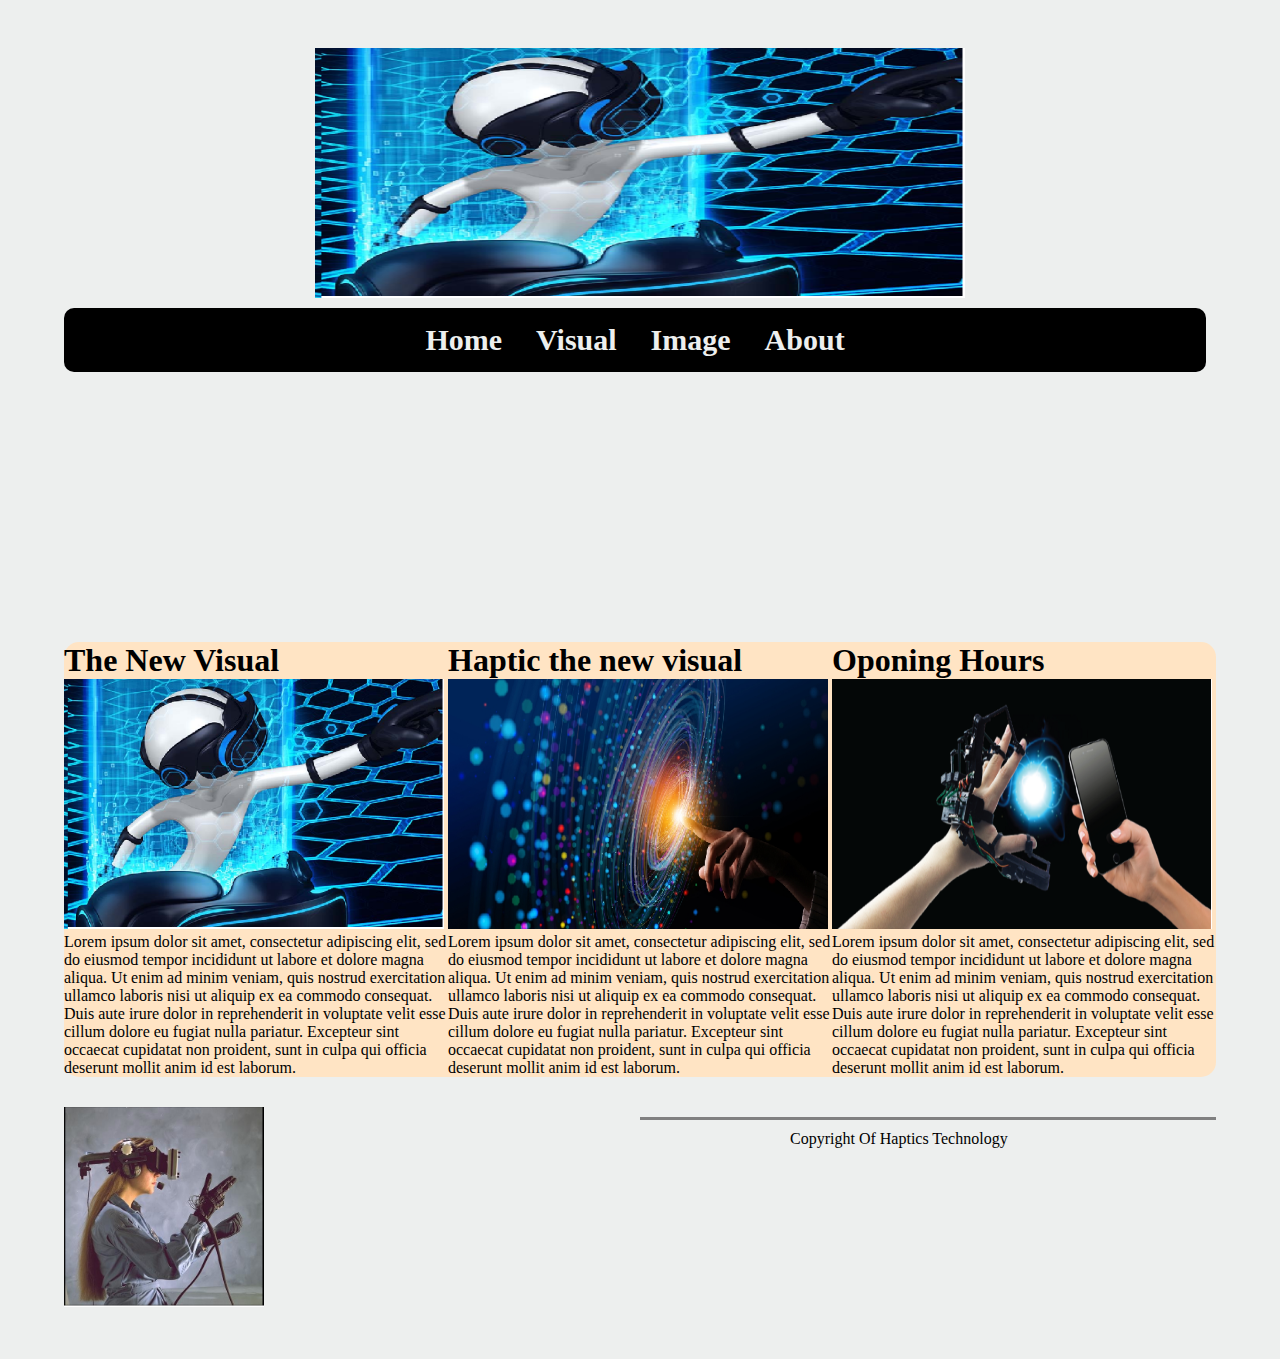
==== index.html @ 3b162fe4 "updated files" ====
<!DOCTYPE html>
<html lang="en">
<head>
    <meta charset="UTF-8">
    <meta http-equiv="X-UA-Compatible" content="IE=edge">
    <meta name="viewport" content="width=device-width, initial-scale=1.0">
    <title>The Haptics Technology</title>
    <link rel="stylesheet" href="style.css">
    <link  rel="preconnect" href="https://fonts-googleapis.com">
    <link rel="preconect" href="https://fonts-gstatic.com">
 
</head>
<body>
<header>
<img src="icon3.png" alt="image" width="650px" height="250px">
</header> 
<nav>
    <ul>
    <li><a href="#">Home</a></li>
    <li><a href="#">Visual</a></li>
    <li><a href="#">Image</a></li>
    <li><a href="#">About</a></li>
    </ul>
</nav>   

 <main>
    <div class="pourcentage">
        <h1>
            100% Visual
        </h1>

     <p>
        Lorem ipsum dolor sit amet, consectetur adipiscing elit, 
            sed do eiusmod tempor incididunt ut labore et dolore magna aliqua             
            Ut enim ad minim veniam, quis nostrud exercitation ullamco laboris nisi ut aliquip ex ea commodo consequat.
        Duis aute irure dolor in reprehenderit in voluptate velit esse cillum dolore eu fugiat nulla pariatur. 
            Excepteur sint occaecat cupidatat non proident, sunt in culpa qui officia deserunt mollit anim id est laborum.</p>
     </p>
    </div>

    <section>

        <article> 
        <h2>The New Visual</h2>
        <img src="icon3.png" alt="image" width="250px" height="250px">
        <p>Lorem ipsum dolor sit amet, consectetur adipiscing elit, 
            sed do eiusmod tempor incididunt ut labore et dolore magna aliqua.
             Ut enim ad minim veniam, quis nostrud exercitation ullamco laboris nisi ut aliquip ex ea commodo consequat.
              Duis aute irure dolor in reprehenderit in voluptate velit esse cillum dolore eu fugiat nulla pariatur. 
            Excepteur sint occaecat cupidatat non proident, sunt in culpa qui officia deserunt mollit anim id est laborum.</p>
        
        </article>

        <article>
            <h2>Haptic the new visual</h2>
            <img src="icon4.png" alt="image" width="250px" height="250px">
            <p>Lorem ipsum dolor sit amet, consectetur adipiscing elit, 
                sed do eiusmod tempor incididunt ut labore et dolore magna aliqua.
                 Ut enim ad minim veniam, quis nostrud exercitation ullamco laboris nisi ut aliquip ex ea commodo consequat.
                  Duis aute irure dolor in reprehenderit in voluptate velit esse cillum dolore eu fugiat nulla pariatur. 
                Excepteur sint occaecat cupidatat non proident, sunt in culpa qui officia deserunt mollit anim id est laborum.</p>
        </article>

        <article>
            <h2>Oponing Hours</h2>
            <img src="icon5.png" alt="image" width="250px" height="250px">
            <p>Lorem ipsum dolor sit amet, consectetur adipiscing elit, 
                sed do eiusmod tempor incididunt ut labore et dolore magna aliqua.
                 Ut enim ad minim veniam, quis nostrud exercitation ullamco laboris nisi ut aliquip ex ea commodo consequat.
                  Duis aute irure dolor in reprehenderit in voluptate velit esse cillum dolore eu fugiat nulla pariatur. 
                Excepteur sint occaecat cupidatat non proident, sunt in culpa qui officia deserunt mollit anim id est laborum.</p>
        </article>

    </section>
 </main>

<footer>
    <div>
        <img src="icon6.png" alt="image" width="200px" height="200px">
    </div>

    <div>
        <hr style="height: 3px; border-width:0; background-color: gray;">
        <p>Copyright Of Haptics Technology</p>
    </div>
</footer>
<script src="haptics.js"></script>

</body>
</html>
---- style.css ----
*{
 padding:0; 
  margin:0;
}
body{
    background-color: #EDEFEE;
    font-family: 'Markazi text ,serif';
    margin-top: 3rem;
    margin-bottom: 3rem;
    margin-left: 5%;
    margin-right: 5%;
        }

        h2{
            
       font-size: 2rem;
        }
        header > img{
            display: block;
            margin-left: auto;
            margin-right: auto;
        }
        nav ul {
           list-style: none;
           text-align: center;
           background: black;
           background-size: 10px;
           margin-top: 10px;
           margin-right: 10px;
           padding-top: 15px;
           padding-bottom: 15px;
           border-radius: 10px; 
        }
     nav li{
        display: inline-block;
        margin-right: 15px;
        margin-left: 15px;

    
     }
     section{
        display: flex;
        background-color: bisque;
          border-radius: 15px;
          margin-top: 20px;
          margin-bottom: 30px;
     }
     article{
        flex: 1;
        width: 100px;
       
     }
     article > img{
        width: 99%;

        
     }
     footer{
        display: flex;
     }


     footer div{
        flex: 1;
     }


     .pourcentage {
        background:url(img/content9555.jpg);
        color: #EDEFEE;
        opacity: 0.9;
        border-radius: 10px;
        height: 250px;
     }
     .pourcentage h1{
        padding-top: 45px;
        padding-left: 30px;
     }
     .pourcentage p{
        padding-top: 60px;
        padding-left: 30px;
        padding-right: 300px; 
     }

     main > img{
       
        background: gray;
       
     }
     nav li a{
        color: #EDEFEE;
        font-size: 30px;
        font-weight: bolder;
        text-decoration: none;
    }
     
footer div > p {
    margin-left: 150px;
    margin-right: 10px;
    margin-top: 10px;

}
footer div > hr {
    margin-top: 10px;
    margin-bottom: 10px;
}
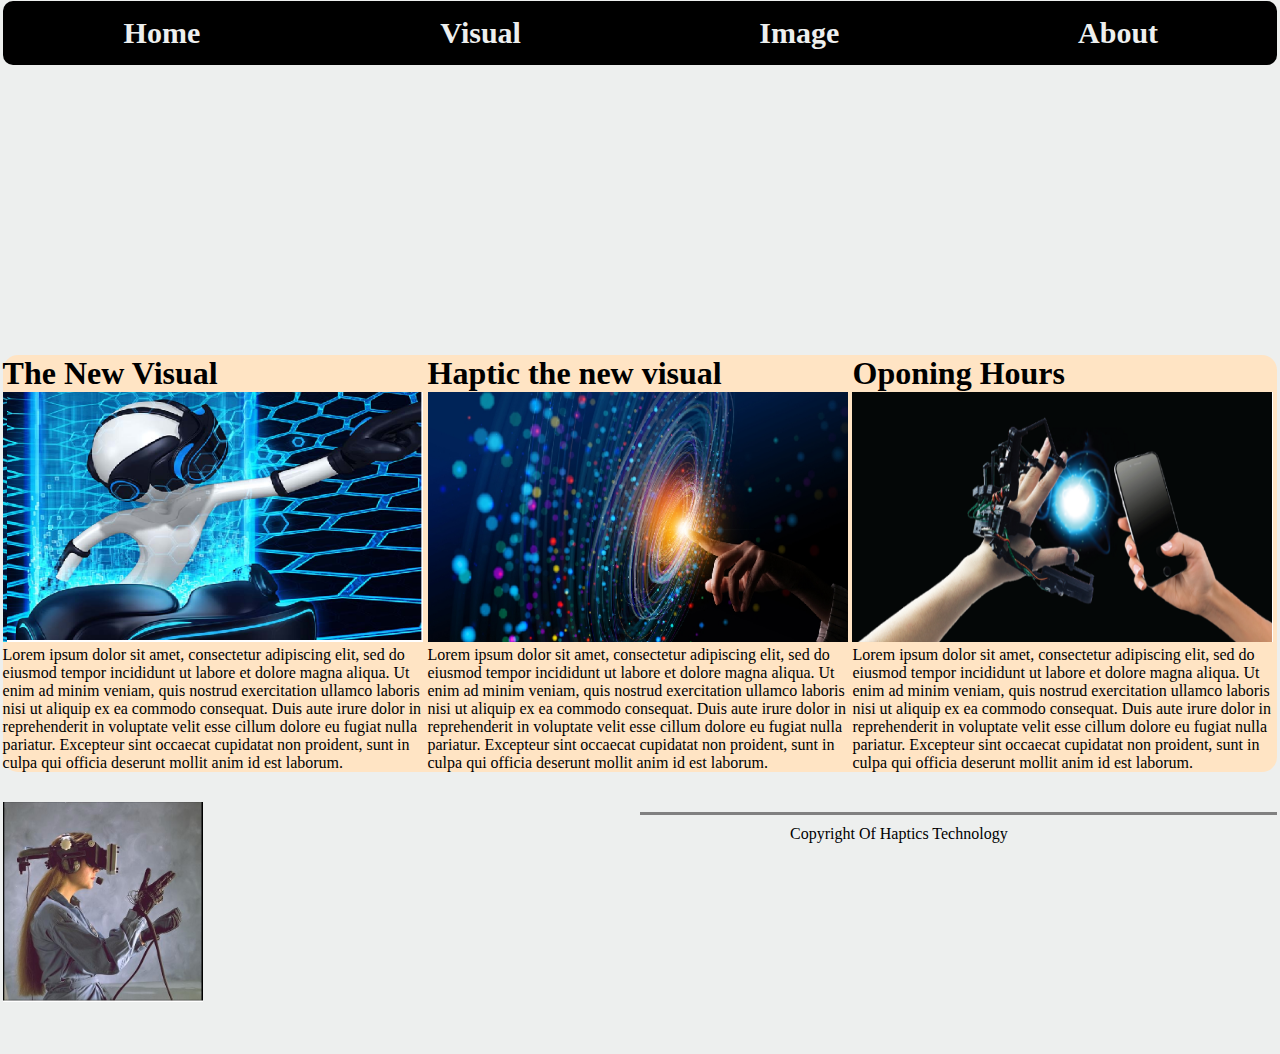
==== commit 8c6121f3: "Update index.html" ====
--- a/index.html
+++ b/index.html
@@ -4,7 +4,7 @@
     <meta charset="UTF-8">
     <meta http-equiv="X-UA-Compatible" content="IE=edge">
     <meta name="viewport" content="width=device-width, initial-scale=1.0">
-    <title>The Haptics Technology</title>
+    <title>The Haptics Technologies</title>
     <link rel="stylesheet" href="style.css">
     <link  rel="preconnect" href="https://fonts-googleapis.com">
     <link rel="preconect" href="https://fonts-gstatic.com">
@@ -12,7 +12,7 @@
 </head>
 <body>
 <header>
-<img src="icon3.png" alt="image" width="650px" height="250px">
+
 </header> 
 <nav>
     <ul>
--- a/style.css
+++ b/style.css
@@ -5,10 +5,10 @@
 body{
     background-color: #EDEFEE;
     font-family: 'Markazi text ,serif';
-    margin-top: 3rem;
+    margin-top:1px;
     margin-bottom: 3rem;
-    margin-left: 5%;
-    margin-right: 5%;
+    margin-left: 0.2%;
+    margin-right:0.2%;
         }
 
         h2{
@@ -20,21 +20,22 @@
             margin-left: auto;
             margin-right: auto;
         }
-        nav ul {
+       nav ul {
+          display :flex;
            list-style: none;
            text-align: center;
            background: black;
            background-size: 10px;
-           margin-top: 10px;
-           margin-right: 10px;
+           width:100%;
+           margin-bottom:20px;
            padding-top: 15px;
            padding-bottom: 15px;
            border-radius: 10px; 
         }
      nav li{
-        display: inline-block;
-        margin-right: 15px;
-        margin-left: 15px;
+        display:flex ;
+        flex-direction:column;
+        width: 100%;
 
     
      }
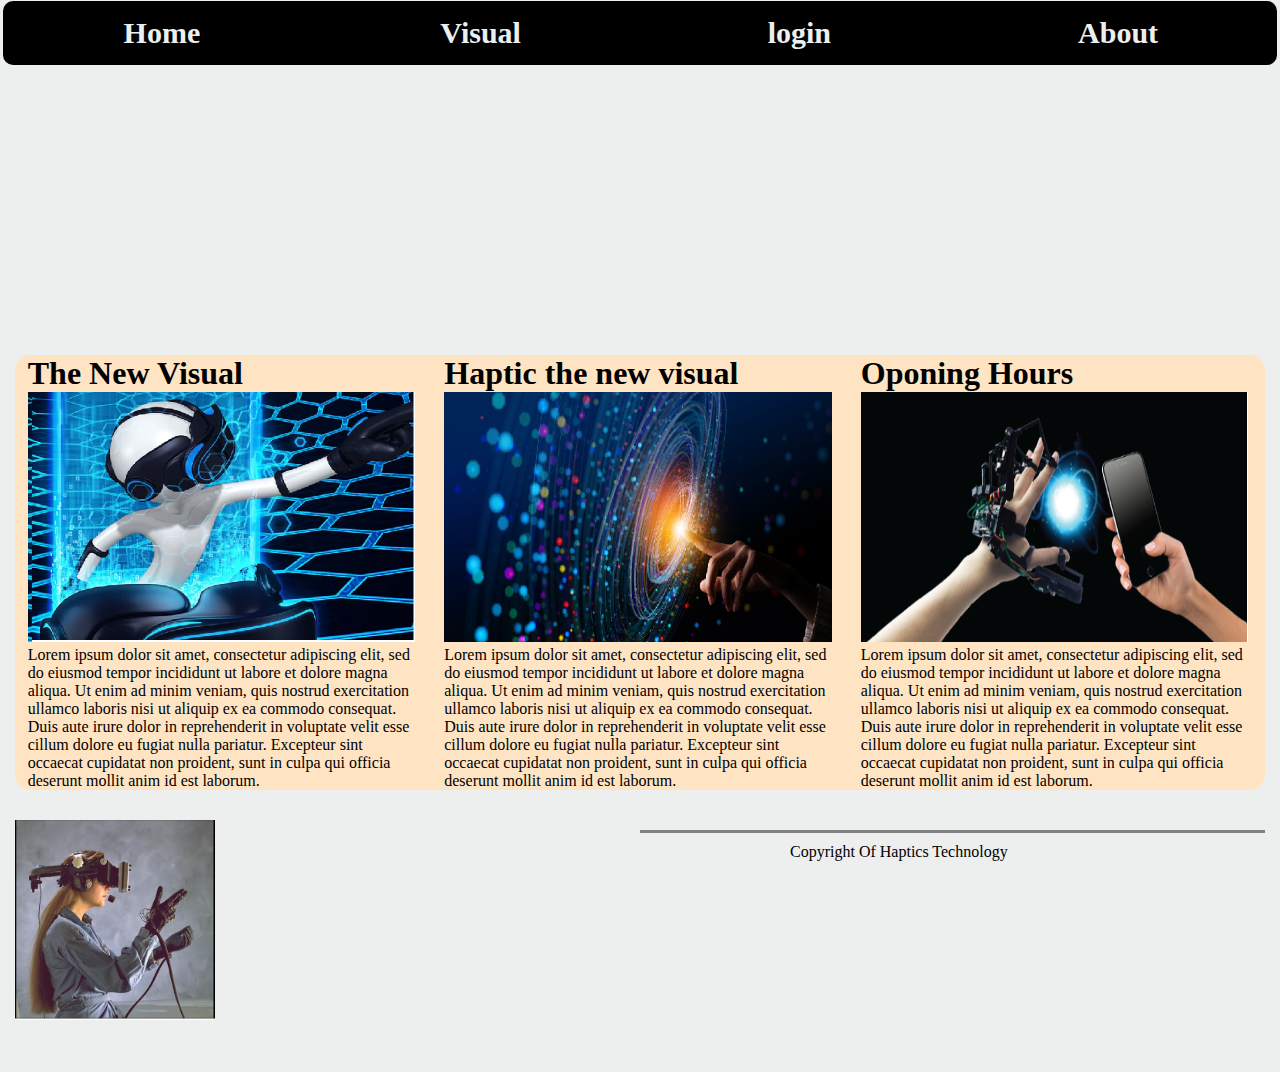
==== commit 170959d7: "Update index.html" ====
--- a/index.html
+++ b/index.html
@@ -18,7 +18,7 @@
     <ul>
     <li><a href="#">Home</a></li>
     <li><a href="#">Visual</a></li>
-    <li><a href="#">Image</a></li>
+    <li><a href="login.html">login</a></li>
     <li><a href="#">About</a></li>
     </ul>
 </nav>   
@@ -30,7 +30,7 @@
         </h1>
 
      <p>
-        Lorem ipsum dolor sit amet, consectetur adipiscing elit, 
+        Lore ipsum dolor sit amet, consectetur adipiscing elit, 
             sed do eiusmod tempor incididunt ut labore et dolore magna aliqua             
             Ut enim ad minim veniam, quis nostrud exercitation ullamco laboris nisi ut aliquip ex ea commodo consequat.
         Duis aute irure dolor in reprehenderit in voluptate velit esse cillum dolore eu fugiat nulla pariatur. 
--- a/style.css
+++ b/style.css
@@ -105,4 +105,10 @@
     margin-top: 10px;
     margin-bottom: 10px;
 }
-
+section,article ,footer{
+  margin-left:1%;
+  margin-right:1%;
+}
+main > section{
+  margin-top:20px;
+}
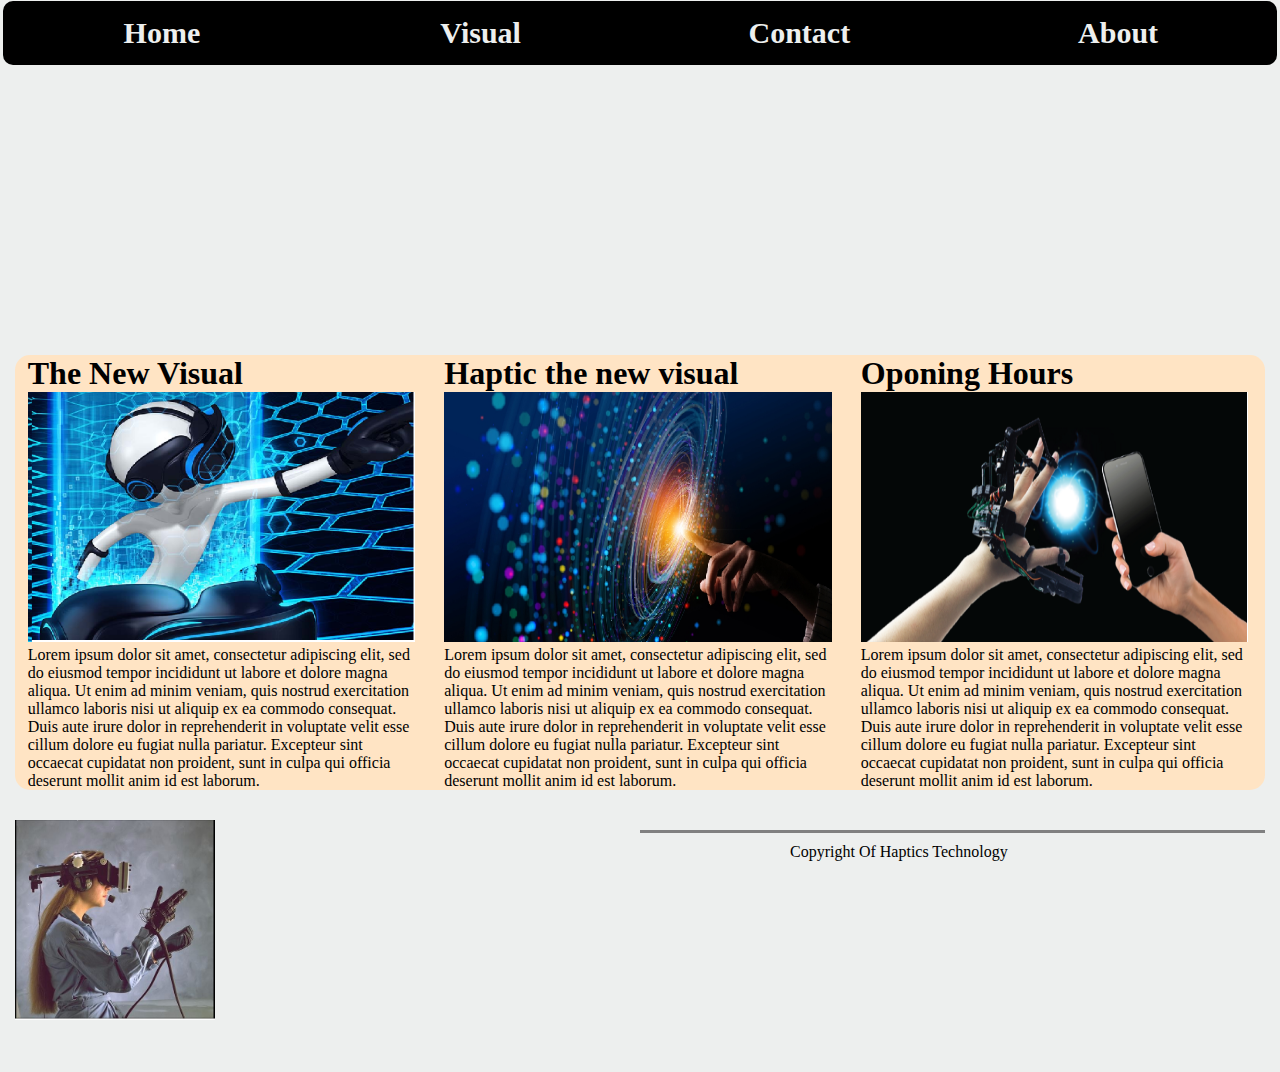
==== commit 2f5a219a: "Update index.html" ====
--- a/index.html
+++ b/index.html
@@ -18,7 +18,7 @@
     <ul>
     <li><a href="#">Home</a></li>
     <li><a href="#">Visual</a></li>
-    <li><a href="login.html">login</a></li>
+    <li><a href="#">Contact</a></li>
     <li><a href="#">About</a></li>
     </ul>
 </nav>   
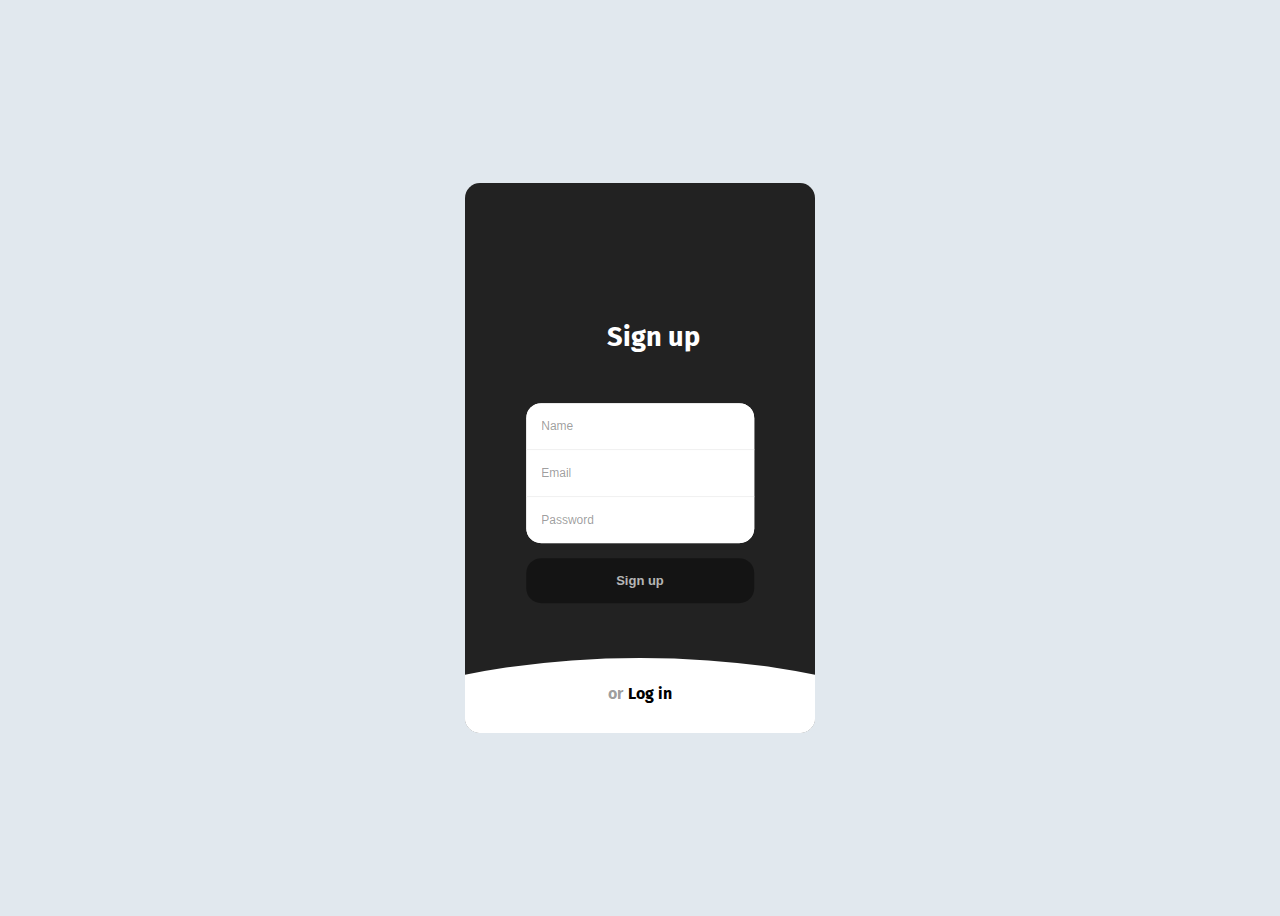
==== commit 94df3e5f: "updated file" ====
--- a/index.html
+++ b/index.html
@@ -5,86 +5,31 @@
     <meta http-equiv="X-UA-Compatible" content="IE=edge">
     <meta name="viewport" content="width=device-width, initial-scale=1.0">
     <title>The Haptics Technologies</title>
-    <link rel="stylesheet" href="style.css">
-    <link  rel="preconnect" href="https://fonts-googleapis.com">
-    <link rel="preconect" href="https://fonts-gstatic.com">
- 
-</head>
+    <link rel="stylesheet" href="login.css">
+
+  </head>
 <body>
-<header>
-
-</header> 
-<nav>
-    <ul>
-    <li><a href="#">Home</a></li>
-    <li><a href="#">Visual</a></li>
-    <li><a href="#">Contact</a></li>
-    <li><a href="#">About</a></li>
-    </ul>
-</nav>   
-
- <main>
-    <div class="pourcentage">
-        <h1>
-            100% Visual
-        </h1>
-
-     <p>
-        Lore ipsum dolor sit amet, consectetur adipiscing elit, 
-            sed do eiusmod tempor incididunt ut labore et dolore magna aliqua             
-            Ut enim ad minim veniam, quis nostrud exercitation ullamco laboris nisi ut aliquip ex ea commodo consequat.
-        Duis aute irure dolor in reprehenderit in voluptate velit esse cillum dolore eu fugiat nulla pariatur. 
-            Excepteur sint occaecat cupidatat non proident, sunt in culpa qui officia deserunt mollit anim id est laborum.</p>
-     </p>
-    </div>
-
-    <section>
-
-        <article> 
-        <h2>The New Visual</h2>
-        <img src="icon3.png" alt="image" width="250px" height="250px">
-        <p>Lorem ipsum dolor sit amet, consectetur adipiscing elit, 
-            sed do eiusmod tempor incididunt ut labore et dolore magna aliqua.
-             Ut enim ad minim veniam, quis nostrud exercitation ullamco laboris nisi ut aliquip ex ea commodo consequat.
-              Duis aute irure dolor in reprehenderit in voluptate velit esse cillum dolore eu fugiat nulla pariatur. 
-            Excepteur sint occaecat cupidatat non proident, sunt in culpa qui officia deserunt mollit anim id est laborum.</p>
-        
-        </article>
-
-        <article>
-            <h2>Haptic the new visual</h2>
-            <img src="icon4.png" alt="image" width="250px" height="250px">
-            <p>Lorem ipsum dolor sit amet, consectetur adipiscing elit, 
-                sed do eiusmod tempor incididunt ut labore et dolore magna aliqua.
-                 Ut enim ad minim veniam, quis nostrud exercitation ullamco laboris nisi ut aliquip ex ea commodo consequat.
-                  Duis aute irure dolor in reprehenderit in voluptate velit esse cillum dolore eu fugiat nulla pariatur. 
-                Excepteur sint occaecat cupidatat non proident, sunt in culpa qui officia deserunt mollit anim id est laborum.</p>
-        </article>
-
-        <article>
-            <h2>Oponing Hours</h2>
-            <img src="icon5.png" alt="image" width="250px" height="250px">
-            <p>Lorem ipsum dolor sit amet, consectetur adipiscing elit, 
-                sed do eiusmod tempor incididunt ut labore et dolore magna aliqua.
-                 Ut enim ad minim veniam, quis nostrud exercitation ullamco laboris nisi ut aliquip ex ea commodo consequat.
-                  Duis aute irure dolor in reprehenderit in voluptate velit esse cillum dolore eu fugiat nulla pariatur. 
-                Excepteur sint occaecat cupidatat non proident, sunt in culpa qui officia deserunt mollit anim id est laborum.</p>
-        </article>
-
-    </section>
- </main>
-
-<footer>
-    <div>
-        <img src="icon6.png" alt="image" width="200px" height="200px">
-    </div>
-
-    <div>
-        <hr style="height: 3px; border-width:0; background-color: gray;">
-        <p>Copyright Of Haptics Technology</p>
-    </div>
-</footer>
-<script src="haptics.js"></script>
-
-</body>
+<div class="form-structor">
+	<div class="signup">
+		<h2 class="form-title" id="signup"><span>or</span>Sign up</h2>
+		<div class="form-holder">
+			<input type="text" class="input" placeholder="Name" />
+			<input type="email" class="input" placeholder="Email" />
+			<input type="password" class="input" placeholder="Password" />
+		</div>
+		<button class="submit-btn">Sign up</button>
+	</div>
+	<div class="login slide-up">
+		<div class="center">
+			<h2 class="form-title" id="login"><span>or</span>Log in</h2>
+			<div class="form-holder">
+				<input type="email" class="input" placeholder="Email" />
+				<input type="password" class="input" placeholder="Password" />
+			</div>
+			<button class="submit-btn">Log in</button>
+		</div>
+	</div>
+</div>
+	<script src="login.js"></script>
+</body> 
 </html>
--- a/login.css
+++ b/login.css
@@ -0,0 +1,268 @@
+
+@import url("https://fonts.googleapis.com/css?family=Fira+Sans");
+
+html,body {
+	position: relative;
+	min-height: 100vh;
+	background-color: #E1E8EE;
+	display: flex;
+	align-items: center;
+	justify-content: center;
+	font-family: "Fira Sans", Helvetica, Arial, sans-serif;
+  -webkit-font-smoothing: antialiased;
+  -moz-osx-font-smoothing: grayscale;
+}
+
+.form-structor {
+	background-color: #222;
+	border-radius: 15px;
+	height: 550px;
+	width: 350px;
+	position: relative;
+	overflow: hidden;
+	
+	&::after {
+		content: '';
+		opacity: .8;
+		position: absolute;
+		top: 0;right:0;bottom:0;left:0;
+		background-repeat: no-repeat;
+		background-position: left bottom;
+		background-size: 500px;
+		background-image: url('https://images.unsplash.com/photo-1503602642458-232111445657?ixlib=rb-0.3.5&ixid=eyJhcHBfaWQiOjEyMDd9&s=bf884ad570b50659c5fa2dc2cfb20ecf&auto=format&fit=crop&w=1000&q=100');
+	}
+	
+	.signup {
+		position: absolute;
+		top: 50%;
+		left: 50%;
+		-webkit-transform: translate(-50%, -50%);
+		width: 65%;
+		z-index: 5;
+		-webkit-transition: all .3s ease;
+		
+		
+		&.slide-up {
+			top: 5%;
+			-webkit-transform: translate(-50%, 0%);
+			-webkit-transition: all .3s ease;
+		}
+		
+		&.slide-up .form-holder,
+		&.slide-up .submit-btn {
+			opacity: 0;
+			visibility: hidden;
+		}
+		
+		&.slide-up .form-title {
+			font-size: 1em;
+			cursor: pointer;
+		}
+		
+		&.slide-up .form-title span {
+			margin-right: 5px;
+			opacity: 1;
+			visibility: visible;
+			-webkit-transition: all .3s ease;
+		}
+		
+		.form-title {
+			color: #fff;
+			font-size: 1.7em;
+			text-align: center;
+			
+			span {
+				color: rgba(0,0,0,0.4);
+				opacity: 0;
+				visibility: hidden;
+				-webkit-transition: all .3s ease;
+			}
+		}
+		
+		.form-holder {
+			border-radius: 15px;
+			background-color: #fff;
+			overflow: hidden;
+			margin-top: 50px;
+			opacity: 1;
+			visibility: visible;
+			-webkit-transition: all .3s ease;
+			
+			.input {
+				border: 0;
+				outline: none;
+				box-shadow: none;
+				display: block;
+				height: 30px;
+				line-height: 30px;
+				padding: 8px 15px;
+				border-bottom: 1px solid #eee;
+				width: 100%;
+				font-size: 12px;
+				
+				&:last-child {
+					border-bottom: 0;
+				}
+				&::-webkit-input-placeholder {
+					color: rgba(0,0,0,0.4);
+				}
+			}
+		}
+		
+		.submit-btn {
+			background-color: rgba(0,0,0,0.4);
+			color: rgba(256,256,256,0.7);
+			border:0;
+			border-radius: 15px;
+			display: block;
+			margin: 15px auto; 
+			padding: 15px 45px;
+			width: 100%;
+			font-size: 13px;
+			font-weight: bold;
+			cursor: pointer;
+			opacity: 1;
+			visibility: visible;
+			-webkit-transition: all .3s ease;
+			
+			&:hover {
+				transition: all .3s ease;
+				background-color: rgba(0,0,0,0.8);
+			}
+		}
+	}
+	
+	.login {
+		position: absolute;
+		top: 20%;
+		left: 0;
+		right: 0;
+		bottom: 0;
+		background-color: #fff;
+		z-index: 5;
+		-webkit-transition: all .3s ease;
+		
+		&::before {
+			content: '';
+			position: absolute;
+			left: 50%;
+			top: -20px;
+			-webkit-transform: translate(-50%, 0);
+			background-color: #fff;
+			width: 200%;
+			height: 250px;
+			border-radius: 50%;
+			z-index: 4;
+			-webkit-transition: all .3s ease;
+		}
+		
+		.center {
+			position: absolute;
+			top: calc(50% - 10%);
+			left: 50%;
+			-webkit-transform: translate(-50%, -50%);
+			width: 65%;
+			z-index: 5;
+			-webkit-transition: all .3s ease;
+			
+			.form-title {
+				color: #000;
+				font-size: 1.7em;
+				text-align: center;
+
+				span {
+					color: rgba(0,0,0,0.4);
+					opacity: 0;
+			    visibility: hidden;
+				  -webkit-transition: all .3s ease;
+				}
+			}
+
+			.form-holder {
+				border-radius: 15px;
+				background-color: #fff;
+				border: 1px solid #eee;
+				overflow: hidden;
+				margin-top: 50px;
+				opacity: 1;
+				visibility: visible;
+				-webkit-transition: all .3s ease;
+
+				.input {
+					border: 0;
+					outline: none;
+					box-shadow: none;
+					display: block;
+					height: 30px;
+					line-height: 30px;
+					padding: 8px 15px;
+					border-bottom: 1px solid #eee;
+					width: 100%;
+					font-size: 12px;
+
+					&:last-child {
+						border-bottom: 0;
+					}
+					&::-webkit-input-placeholder {
+						color: rgba(0,0,0,0.4);
+					}
+				}
+			}
+
+			.submit-btn {
+				background-color: #6B92A4;
+				color: rgba(256,256,256,0.7);
+				border:0;
+				border-radius: 15px;
+				display: block;
+				margin: 15px auto; 
+				padding: 15px 45px;
+				width: 100%;
+				font-size: 13px;
+				font-weight: bold;
+				cursor: pointer;
+				opacity: 1;
+				visibility: visible;
+				-webkit-transition: all .3s ease;
+
+				&:hover {
+					transition: all .3s ease;
+					background-color: rgba(0,0,0,0.8);
+				}
+			}
+		}
+		
+		&.slide-up {
+			top: 90%;
+			-webkit-transition: all .3s ease;
+		}
+		
+		&.slide-up .center {
+			top: 10%;
+			-webkit-transform: translate(-50%, 0%);
+			-webkit-transition: all .3s ease;
+		}
+		
+		&.slide-up .form-holder,
+		&.slide-up .submit-btn {
+			opacity: 0;
+			visibility: hidden;
+			-webkit-transition: all .3s ease;
+		}
+		
+		&.slide-up .form-title {
+			font-size: 1em;
+			margin: 0;
+			padding: 0;
+			cursor: pointer;
+			-webkit-transition: all .3s ease;
+		}
+		
+		&.slide-up .form-title span {
+			margin-right: 5px;
+			opacity: 1;
+			visibility: visible;
+			-webkit-transition: all .3s ease;
+		}
+	}
+}
